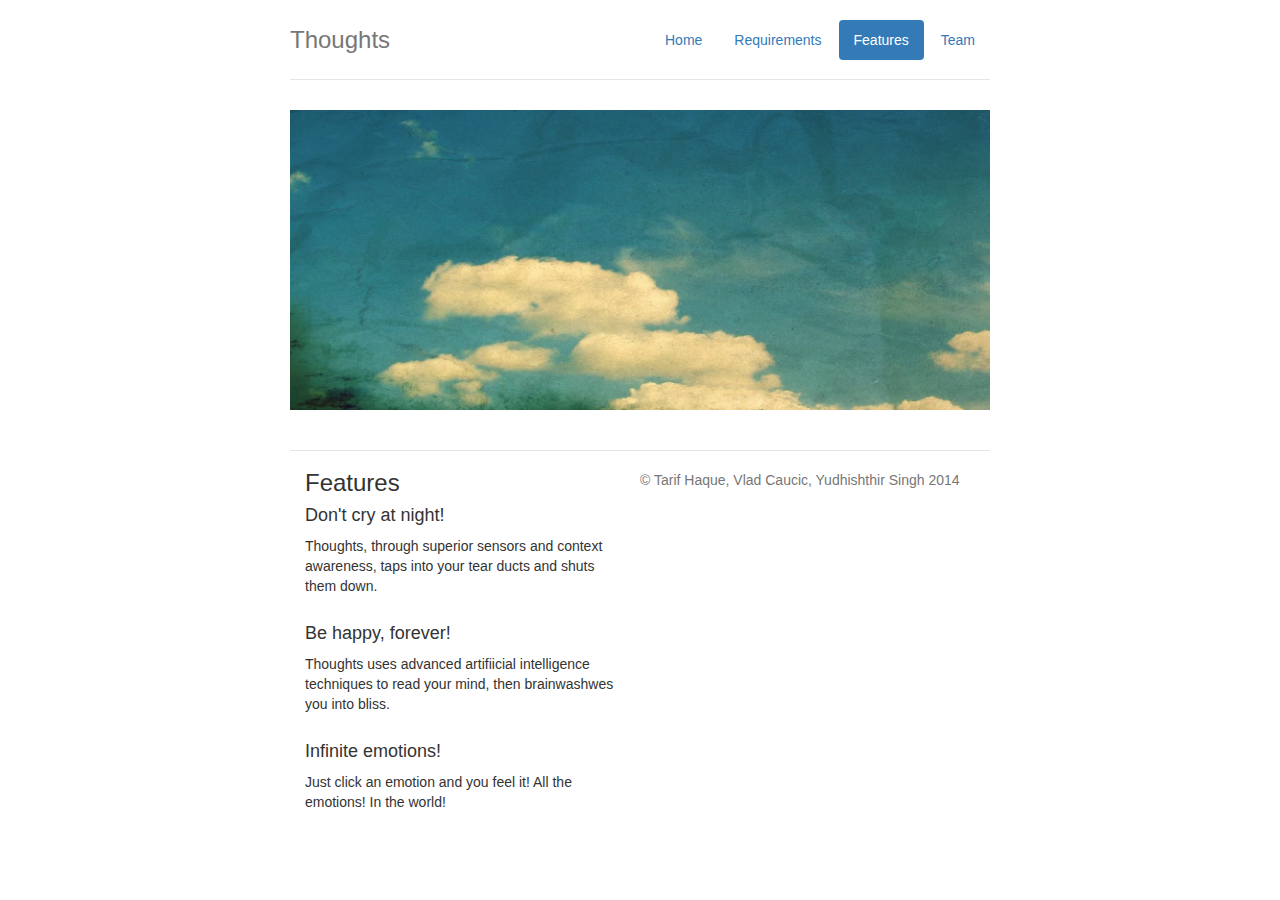
==== features.html @ 5bbaee1e "Added a few other pages" ====
<!DOCTYPE html>
<html lang="en">
  <head>
    <meta charset="utf-8">
    <meta http-equiv="X-UA-Compatible" content="IE=edge">
    <meta name="viewport" content="width=device-width, initial-scale=1">
    <meta name="description" content="">
    <meta name="author" content="">
    <link rel="icon" href="../../favicon.ico">

    <title>Thoughts - Pessonal Sentiment Analysis for Android</title>

    <!-- Bootstrap core CSS -->
    <!-- link href="../../dist/css/bootstrap.min.css" rel="stylesheet"-->
    <link href="https://maxcdn.bootstrapcdn.com/bootstrap/3.2.0/css/bootstrap.min.css" rel="stylesheet">

    <!-- Custom styles for this template -->
    <link href="jumbotron-narrow.css" rel="stylesheet">

    <!-- Just for debugging purposes. Don't actually copy these 2 lines! -->
    <!--[if lt IE 9]><script src="../../assets/js/ie8-responsive-file-warning.js"></script><![endif]-->
    <script src="../../assets/js/ie-emulation-modes-warning.js"></script>

    <!-- HTML5 shim and Respond.js IE8 support of HTML5 elements and media queries -->
    <!--[if lt IE 9]>
      <script src="https://oss.maxcdn.com/html5shiv/3.7.2/html5shiv.min.js"></script>
      <script src="https://oss.maxcdn.com/respond/1.4.2/respond.min.js"></script>
    <![endif]-->
  </head>

  <body>

    <div class="container">
      <div class="header">
        <ul class="nav nav-pills pull-right">
	  <li> <a href="index.html">Home</a></li>
          <li><a href="requirements.html">Requirements</a></li>
	  <li class="active"><a href="#">Features</a></li>
          <li><a href="team.html">Team</a></li>
        </ul>
        <h3 class="text-muted">Thoughts</h3>
      </div>

      <img src="clouds.jpg" width="100%"></img>

      <div class="row marketing">
        <div class="col-lg-6">
	<h3> Features </h3>
          <h4>Don't cry at night!</h4>
          <p>Thoughts, through superior sensors and context awareness, taps into your tear ducts and shuts them down.</p>

          <h4>Be happy, forever!</h4>
          <p>Thoughts uses advanced artifiicial intelligence techniques to read your mind, then brainwashwes you into bliss. </p>

          <h4>Infinite emotions!</h4>
          <p>Just click an emotion and you feel it! All the emotions! In the world! </p>

        </div>

      <div class="footer">
        <p>&copy; Tarif Haque, Vlad Caucic, Yudhishthir Singh 2014</p>
      </div>

    </div> <!-- /container -->


    <!-- IE10 viewport hack for Surface/desktop Windows 8 bug -->
    <script src="../../assets/js/ie10-viewport-bug-workaround.js"></script>
  </body>
</html>
---- jumbotron-narrow.css ----
/* Space out contents a little bit */
body {
  padding-top: 20px;
  padding-bottom: 20px;
}

/* Everything but the jumbotron gets side spacing for mobile first views */
.header,
.marketing,
.footer {
  padding-right: 15px;
  padding-left: 15px;
}

/* Custom page header */
.header {
  border-bottom: 1px solid #e5e5e5;
}
/* Make the masthead heading the same height as the navigation */
.header h3 {
  padding-bottom: 19px;
  margin-top: 0;
  margin-bottom: 0;
  line-height: 40px;
}

/* Custom page footer */
.footer {
  padding-top: 19px;
  color: #777;
  border-top: 1px solid #e5e5e5;
}

/* Customize container */
@media (min-width: 768px) {
  .container {
    max-width: 730px;
  }
}
.container-narrow > hr {
  margin: 30px 0;
}

/* Main marketing message and sign up button */
.jumbotron {
  text-align: center;
  border-bottom: 1px solid #e5e5e5;
}
.jumbotron .btn {
  padding: 14px 24px;
  font-size: 21px;
}

/* Supporting marketing content */
.marketing {
  margin: 40px 0;
}
.marketing p + h4 {
  margin-top: 28px;
}

/* Responsive: Portrait tablets and up */
@media screen and (min-width: 768px) {
  /* Remove the padding we set earlier */
  .header,
  .marketing,
  .footer {
    padding-right: 0;
    padding-left: 0;
  }
  /* Space out the masthead */
  .header {
    margin-bottom: 30px;
  }
  /* Remove the bottom border on the jumbotron for visual effect */
  .jumbotron {
    border-bottom: 0;
  }
}
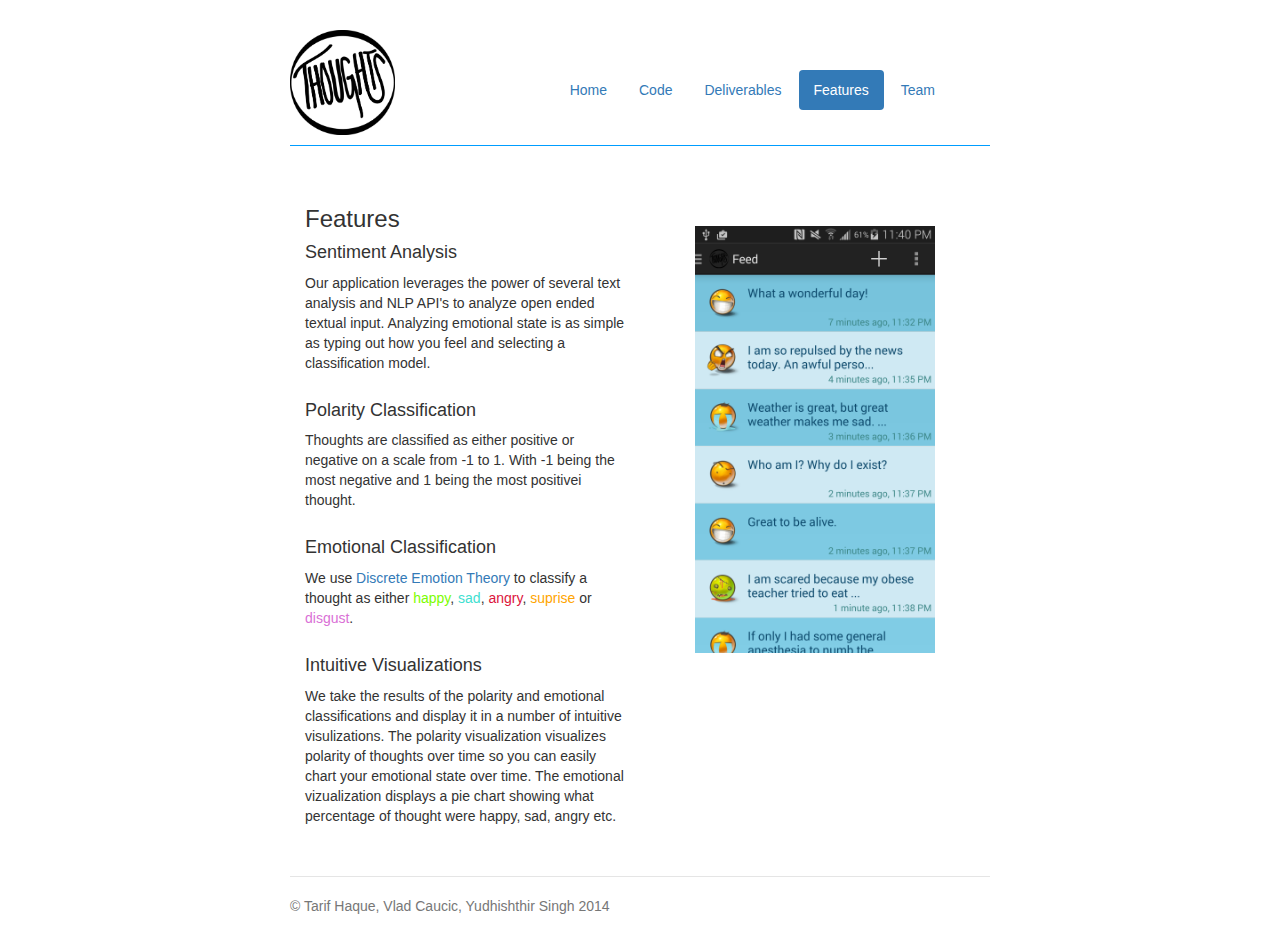
==== commit ed463285: "Final website sans youtube video link" ====
--- a/features.html
+++ b/features.html
@@ -4,11 +4,11 @@
     <meta charset="utf-8">
     <meta http-equiv="X-UA-Compatible" content="IE=edge">
     <meta name="viewport" content="width=device-width, initial-scale=1">
-    <meta name="description" content="">
-    <meta name="author" content="">
+    <meta name="description" content="Thoughts is a personal sentiment analysis application for Android. Here are some of the features">
+    <meta name="author" content="Tarif Haque, Vlad Caciuc, Yudhishthir Singh">
     <link rel="icon" href="../../favicon.ico">
 
-    <title>Thoughts - Pessonal Sentiment Analysis for Android</title>
+    <title>Thoughts - Personal Sentiment Analysis for Android | Features</title>
 
     <!-- Bootstrap core CSS -->
     <!-- link href="../../dist/css/bootstrap.min.css" rel="stylesheet"-->
@@ -29,41 +29,42 @@
   </head>
 
   <body>
-
     <div class="container">
       <div class="header">
-        <ul class="nav nav-pills pull-right">
-	  <li> <a href="index.html">Home</a></li>
-          <li><a href="requirements.html">Requirements</a></li>
-	  <li class="active"><a href="#">Features</a></li>
-          <li><a href="team.html">Team</a></li>
+        <ul class="nav nav-pills pull-right padded">
+          <li><a href="index.html">Home</a></li>
+          <li><a href="code.html">Code</a></li>
+          <li><a href="deliverables.html">Deliverables</a></li>
+	  <li class="active"><a href="features.html">Features</a></li>
+	  <li><a href="team.html">Team</a></li>
         </ul>
-        <h3 class="text-muted">Thoughts</h3>
+	<!-- <h3 class="text-muted">Thoughts</h3> -->
+      <img src="logo.png" width="15%" height="10%"></img>
       </div>
-
-      <img src="clouds.jpg" width="100%"></img>
-
       <div class="row marketing">
         <div class="col-lg-6">
 	<h3> Features </h3>
-          <h4>Don't cry at night!</h4>
-          <p>Thoughts, through superior sensors and context awareness, taps into your tear ducts and shuts them down.</p>
+          <h4>Sentiment Analysis</h4>
+	  <p>Our application leverages the power of several text analysis and NLP API's to analyze open ended textual input. Analyzing emotional state is as simple as typing out how you feel and selecting a classification model.</p> 
+          
+	  <h4>Polarity Classification</h4>
+          <p>Thoughts are classified as either positive or negative on a scale from -1 to 1. With -1 being the most negative and 1 being the most positivei thought. </p>
 
-          <h4>Be happy, forever!</h4>
-          <p>Thoughts uses advanced artifiicial intelligence techniques to read your mind, then brainwashwes you into bliss. </p>
+          <h4>Emotional Classification</h4>
+	  <p>We use <a href="http://en.wikipedia.org/wiki/Emotion_classification">Discrete Emotion Theory</a> to classify a thought as either <span class="happy">happy</span>, <span class="sad">sad</span>,<span class="angry"> angry</span>, <span class="suprise">suprise</span> or <span class="disgust">disgust</span>.</p>
 
-          <h4>Infinite emotions!</h4>
-          <p>Just click an emotion and you feel it! All the emotions! In the world! </p>
-
+	  <h4>Intuitive Visualizations</h4>
+	  <p> We take the results of the polarity and emotional classifications and display it in a number of intuitive visulizations. The polarity visualization visualizes polarity of thoughts over time so you can easily chart your emotional state over time. The emotional vizualization displays a pie chart showing what percentage of thought were happy, sad, angry etc. </p>
         </div>
+	<div class="col-lg-6">
+		<img src="feed.png" width="100%" height="100%" class="padded ">		
+	</div>
+      </div>
 
       <div class="footer">
         <p>&copy; Tarif Haque, Vlad Caucic, Yudhishthir Singh 2014</p>
       </div>
-
     </div> <!-- /container -->
-
-
     <!-- IE10 viewport hack for Surface/desktop Windows 8 bug -->
     <script src="../../assets/js/ie10-viewport-bug-workaround.js"></script>
   </body>
--- a/jumbotron-narrow.css
+++ b/jumbotron-narrow.css
@@ -1,6 +1,6 @@
 /* Space out contents a little bit */
 body {
-  padding-top: 20px;
+  padding-top: 30px;
   padding-bottom: 20px;
 }
 
@@ -14,7 +14,8 @@
 
 /* Custom page header */
 .header {
-  border-bottom: 1px solid #e5e5e5;
+  padding-bottom: 10px;
+  border-bottom: 1px solid #009dff;
 }
 /* Make the masthead heading the same height as the navigation */
 .header h3 {
@@ -76,4 +77,25 @@
   .jumbotron {
     border-bottom: 0;
   }
+
+
+  /* CUSTOM STYLES */
+  .angry { color: rgb(220,20,60); }
+  .happy { color: rgb(124,252,0); }
+  .sad {color: rgb(64,224,208); }
+  .suprise{ color: rgb(255,165,0);}
+  .disgust{ color: rgb(218,112,214); }
+  .thought{ color: rgb(255,99,71); }
+  .rightImg { position:relative; float:right; width: 40%; height:70%;}
+  .padded {padding:40px;}
+  #wrap { float: left; width:60%;}
+  .centered { text-align: center;}
+  img[alt="portrait"] {
+	      -webkit-border-radius: 64px;
+	          -moz-border-radius: 64px;
+		      -ms-border-radius: 64px;
+		          -o-border-radius: 64px;
+			      border-radius: 64px;
+		      }
+  .feedImg { padding:60px; }
 }
